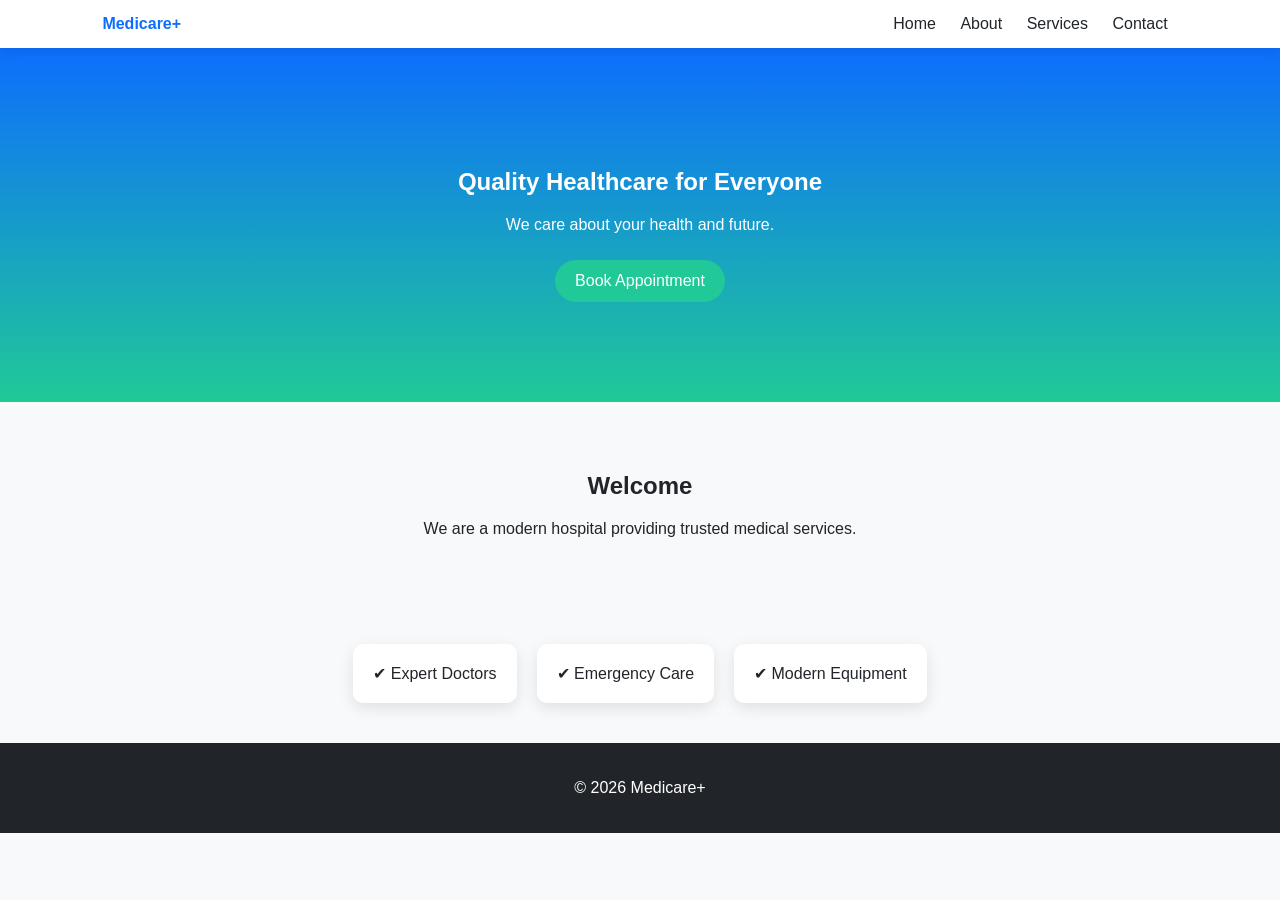
==== index.html @ d7b146af "HealthCare Website" ====
<!DOCTYPE html>
<html lang="en">
<head>
  <meta charset="UTF-8">
  <title>Medicare+ | Home</title>
  <link rel="stylesheet" href="home.css">
</head>

<body>

<header class="navbar">
  <div class="logo">Medicare+</div>
  <nav>
    <a href="index.html">Home</a>
    <a href="about.html">About</a>
    <a href="services.html">Services</a>
    <a href="contact.html">Contact</a>
  </nav>
</header>

<section class="hero">
  <h1>Quality Healthcare for Everyone</h1>
  <p>We care about your health and future.</p>
  <a class="btn" href="contact.html">Book Appointment</a>
</section>

<section class="section">
  <h2>Welcome</h2>
  <p>We are a modern hospital providing trusted medical services.</p>
</section>

<section class="cards">
  <div class="card">✔ Expert Doctors</div>
  <div class="card">✔ Emergency Care</div>
  <div class="card">✔ Modern Equipment</div>
</section>

<footer>
  <p>© 2026 Medicare+</p>
</footer>

</body>
</html>
---- home.css ----
body {
  margin: 0;
  font-family: Arial, sans-serif;
  background: #F8F9FA;
  color: #212529;
}

.navbar {
  display: flex;
  justify-content: space-between;
  padding: 15px 8%;
  background: white;
  position: sticky;
  top: 0;
  box-shadow: 0 2px 10px rgba(0,0,0,0.1);
}

.navbar a {
  margin: 0 10px;
  text-decoration: none;
  color: #212529;
}

.navbar a:hover {
  color: #0D6EFD;
}

.logo {
  font-weight: bold;
  color: #0D6EFD;
}

.hero {
  text-align: center;
  padding: 100px 20px;
  background: linear-gradient(#0D6EFD, #20C997);
  color: white;
}

.btn {
  background: #20C997;
  padding: 12px 20px;
  border-radius: 25px;
  color: white;
  text-decoration: none;
  display: inline-block;
  margin-top: 10px;
}

.section {
  padding: 50px 8%;
  text-align: center;
}

.cards {
  display: flex;
  gap: 20px;
  justify-content: center;
  padding: 40px;
  flex-wrap: wrap;
}

.card {
  background: white;
  padding: 20px;
  border-radius: 10px;
  box-shadow: 0 5px 15px rgba(0,0,0,0.1);
}

footer {
  text-align: center;
  padding: 20px;
  background: #212529;
  color: white;
}
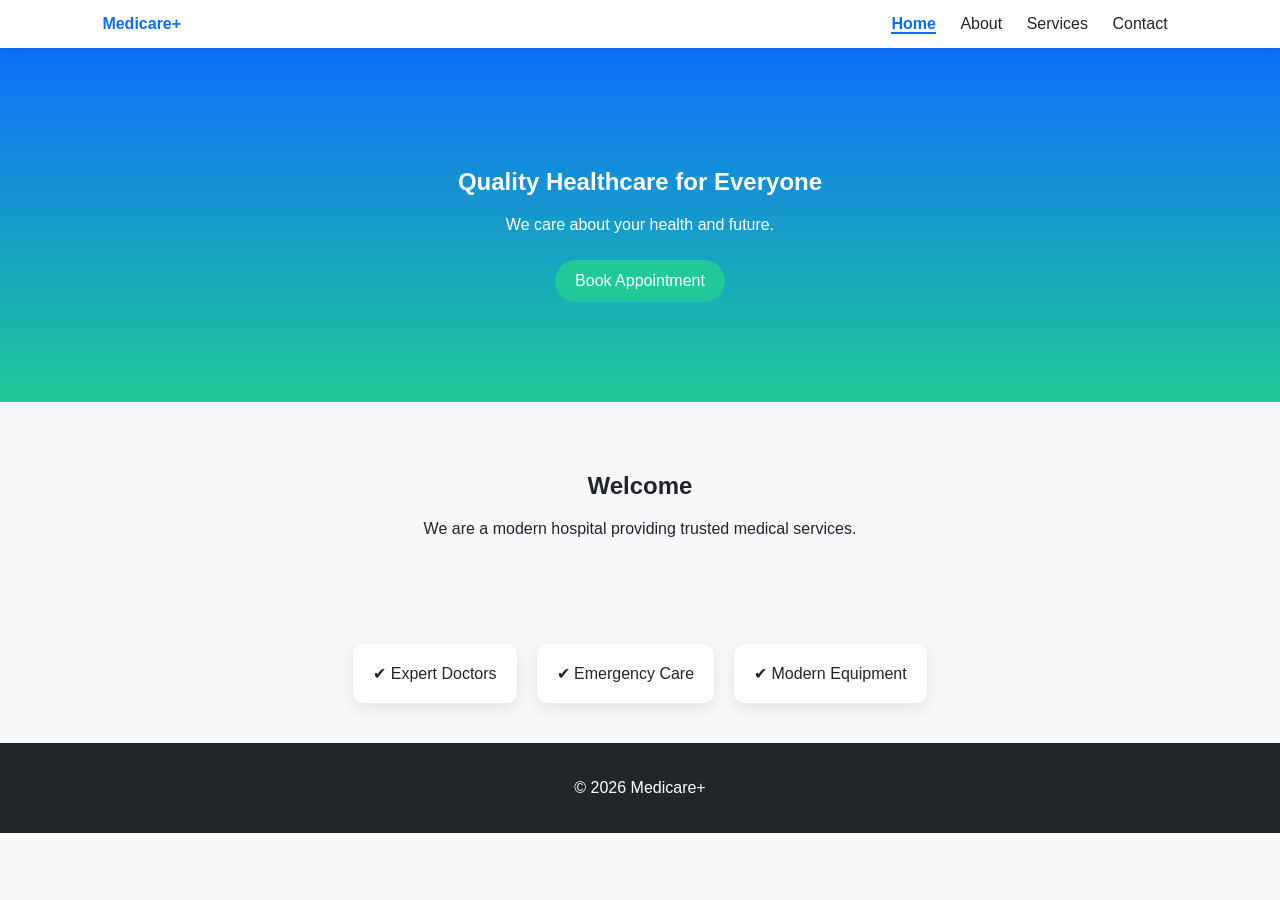
==== commit d446ae08: "something is done" ====
--- a/index.html
+++ b/index.html
@@ -11,7 +11,7 @@
 <header class="navbar">
   <div class="logo">Medicare+</div>
   <nav>
-    <a href="index.html">Home</a>
+    <a href="index.html" class="active">Home</a>
     <a href="about.html">About</a>
     <a href="services.html">Services</a>
     <a href="contact.html">Contact</a>
--- a/home.css
+++ b/home.css
@@ -19,6 +19,12 @@
   margin: 0 10px;
   text-decoration: none;
   color: #212529;
+}
+
+.navbar a.active {
+  color: #0D6EFD;
+  font-weight: bold;
+  border-bottom: 2px solid #0D6EFD;
 }
 
 .navbar a:hover {
